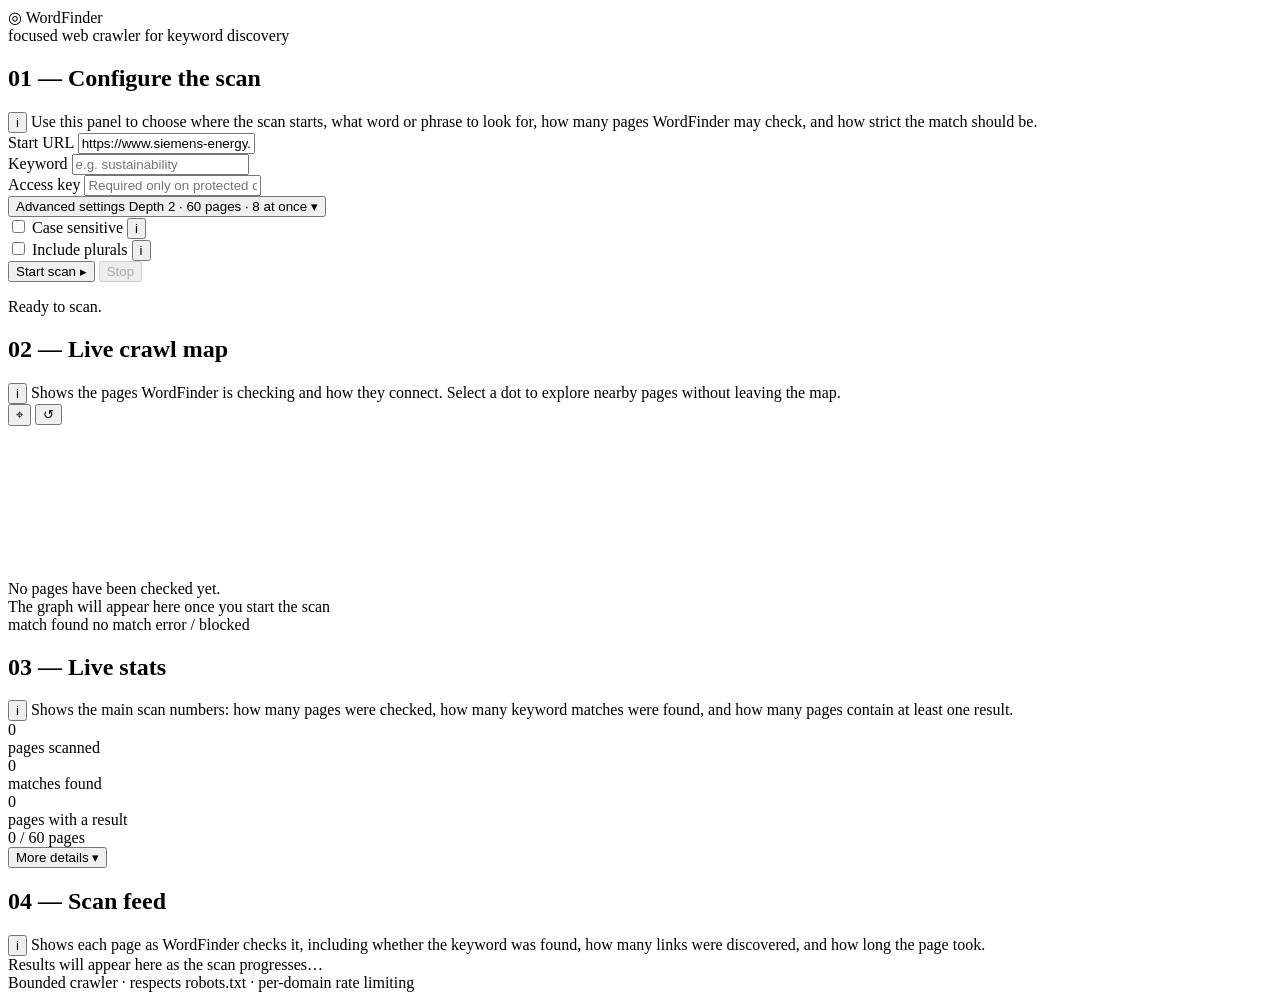
==== frontend/index.html @ 444906d9 "Add WordFinder app and CI" ====
<!DOCTYPE html>
<html lang="en">
<head>
  <meta charset="UTF-8" />
  <meta name="viewport" content="width=device-width, initial-scale=1.0" />
  <title>Word Finder — Terminology Audit</title>
  <link rel="preconnect" href="https://fonts.googleapis.com">
  <link href="https://fonts.googleapis.com/css2?family=Space+Mono:wght@400;700&family=Inter:wght@400;500;600;700&display=swap" rel="stylesheet">
  <link rel="stylesheet" href="/static/style.css?v=case-sensitive-info" />
</head>
<body>

  <div class="scanlines"></div>

  <header class="topbar">
    <div class="brand">
      <span class="brand-mark">◎</span>
      <span class="brand-name">Word<span class="accent">Finder</span></span>
    </div>
    <div class="topbar-sub">focused web crawler for keyword discovery</div>
  </header>

  <main class="layout">

    <!-- Control panel -->
    <section class="panel control-panel" id="controlPanel">
      <div class="panel-title-row">
        <h2 class="panel-title">01 &mdash; Configure the scan</h2>
        <span class="inline-info">
          <button type="button" class="inline-info-btn" aria-label="What does Configure the scan mean?">i</button>
          <span class="inline-info-popover" id="configureScanInfoText" role="tooltip">Use this panel to choose where the scan starts, what word or phrase to look for, how many pages WordFinder may check, and how strict the match should be.</span>
        </span>
      </div>

      <div class="field">
        <label for="startUrl">Start URL</label>
        <input type="url" id="startUrl" placeholder="https://www.siemens-energy.com/..." value="https://www.siemens-energy.com" />
      </div>

      <div class="field">
        <label for="keyword">Keyword</label>
        <input type="text" id="keyword" placeholder="e.g. sustainability" />
      </div>

      <div class="field">
        <label for="accessToken">Access key</label>
        <input type="password" id="accessToken" placeholder="Required only on protected deployments" autocomplete="current-password" />
      </div>

      <div class="advanced-settings">
        <button type="button" class="advanced-toggle" id="advancedToggle" aria-expanded="false" aria-controls="advancedPanel">
          <span>Advanced settings</span>
          <span class="advanced-summary" id="advancedSummary">Depth 2 · 60 pages · 8 at once</span>
          <span class="advanced-chevron" aria-hidden="true">▾</span>
        </button>

        <div class="advanced-panel" id="advancedPanel" hidden>
          <div class="field-row advanced-grid">
            <div class="field field-small number-field">
              <div class="label-row">
                <label for="maxDepth">Depth</label>
                <button type="button" class="info-btn" aria-label="What does Depth do?" aria-expanded="false" data-info-target="depthInfo">i</button>
              </div>
              <p class="info-popover" id="depthInfo" hidden>How many clicks away from the start page WordFinder may follow. Higher depth explores farther, but can take longer.</p>
              <div class="number-control">
                <input type="number" id="maxDepth" min="0" max="4" value="2" />
                <div class="stepper">
                  <button type="button" class="stepper-btn" data-step-target="maxDepth" data-step="1" aria-label="Increase depth">▲</button>
                  <button type="button" class="stepper-btn" data-step-target="maxDepth" data-step="-1" aria-label="Decrease depth">▼</button>
                </div>
              </div>
            </div>

            <div class="field field-small number-field">
              <div class="label-row">
                <label for="maxPages">Page limit</label>
                <button type="button" class="info-btn" aria-label="What does Page limit do?" aria-expanded="false" data-info-target="pageLimitInfo">i</button>
              </div>
              <p class="info-popover" id="pageLimitInfo" hidden>The maximum number of pages WordFinder will check in one scan. Lower limits finish faster.</p>
              <div class="number-control">
                <input type="number" id="maxPages" min="1" max="200" value="60" />
                <div class="stepper">
                  <button type="button" class="stepper-btn" data-step-target="maxPages" data-step="1" aria-label="Increase page limit">▲</button>
                  <button type="button" class="stepper-btn" data-step-target="maxPages" data-step="-1" aria-label="Decrease page limit">▼</button>
                </div>
              </div>
            </div>

            <div class="field field-small number-field">
              <div class="label-row">
                <label for="maxConcurrency">Concurrency</label>
                <button type="button" class="info-btn" aria-label="What does Concurrency do?" aria-expanded="false" data-info-target="concurrencyInfo">i</button>
              </div>
              <p class="info-popover" id="concurrencyInfo" hidden>How many pages WordFinder may check at the same time. Higher values can be faster, but may be heavier on the website.</p>
              <div class="number-control">
                <input type="number" id="maxConcurrency" min="1" max="10" value="8" />
                <div class="stepper">
                  <button type="button" class="stepper-btn" data-step-target="maxConcurrency" data-step="1" aria-label="Increase concurrency">▲</button>
                  <button type="button" class="stepper-btn" data-step-target="maxConcurrency" data-step="-1" aria-label="Decrease concurrency">▼</button>
                </div>
              </div>
            </div>
          </div>

          <div class="field-row advanced-grid matching-grid">
            <div class="field field-small">
              <div class="label-row">
                <label for="matchMode">Match mode</label>
                <button type="button" class="info-btn" aria-label="What does Match mode do?" aria-expanded="false" data-info-target="matchModeInfo">i</button>
              </div>
              <p class="info-popover" id="matchModeInfo" hidden>Choose whether WordFinder should match only the exact word, any partial text inside a larger word, or a phrase with flexible spacing.</p>
              <select id="matchMode">
                <option value="exact_word" selected>Exact word</option>
                <option value="partial">Partial match</option>
                <option value="phrase">Phrase</option>
              </select>
            </div>

            <div class="field field-small">
              <div class="label-row">
                <label for="searchScope">Search scope</label>
                <button type="button" class="info-btn" aria-label="What does Search scope do?" aria-expanded="false" data-info-target="searchScopeInfo">i</button>
              </div>
              <p class="info-popover" id="searchScopeInfo" hidden>Visible text is what readers see on the page. Metadata includes title, descriptions, labels, and image alt text. Full HTML is noisier but useful for technical checks.</p>
              <select id="searchScope">
                <option value="visible_text" selected>Visible text</option>
                <option value="visible_plus_metadata">Text + metadata</option>
                <option value="full_html">Full HTML</option>
              </select>
            </div>
          </div>

          <p class="decision-summary" id="matchingDecisionSummary">Searching visible text, case-insensitive, exact whole-word matches.</p>
        </div>
      </div>

      <div class="field-row toggles">
        <div class="toggle-option">
          <label class="toggle">
            <input type="checkbox" id="caseSensitive" />
            <span>Case sensitive</span>
          </label>
          <button type="button" class="info-btn" aria-label="What does Case sensitive do?" aria-expanded="false" data-info-target="caseSensitiveInfo">i</button>
          <p class="info-popover" id="caseSensitiveInfo" hidden>Match uppercase and lowercase exactly. For example, Energy and energy are treated as different words.</p>
        </div>

        <div class="toggle-option">
          <label class="toggle variant-toggle">
            <input type="checkbox" id="includeVariants" />
            <span>Include plurals</span>
          </label>
          <button type="button" class="info-btn" aria-label="What does Include plurals do?" aria-expanded="false" data-info-target="includeVariantsInfo">i</button>
          <p class="info-popover" id="includeVariantsInfo" hidden>Also find simple English plural forms, such as service/services or battery/batteries. This does not include synonyms or translations.</p>
        </div>
      </div>

      <button id="startBtn" class="btn-primary">
        <span class="btn-label">Start scan</span>
        <span class="btn-icon">▸</span>
      </button>
      <button id="stopBtn" class="btn-secondary" disabled>Stop</button>

      <p class="hint" id="statusHint" aria-live="polite">Ready to scan.</p>
    </section>

    <!-- Live graph -->
    <section class="panel graph-panel">
      <div class="panel-title-row">
        <h2 class="panel-title">02 &mdash; Live crawl map</h2>
        <span class="inline-info">
          <button type="button" class="inline-info-btn" aria-label="What does Live crawl map mean?">i</button>
          <span class="inline-info-popover" id="liveCrawlMapInfoText" role="tooltip">Shows the pages WordFinder is checking and how they connect. Select a dot to explore nearby pages without leaving the map.</span>
        </span>
      </div>
      <div class="graph-wrap">
        <div class="graph-toolbar" aria-label="Graph controls">
          <button type="button" class="graph-tool-btn" id="graphFitView" aria-label="Fit graph to view" title="Fit graph to view">⌖</button>
          <button type="button" class="graph-tool-btn" id="graphResetView" aria-label="Reset graph view" title="Reset graph view">↺</button>
        </div>
        <canvas id="crawlGraph" role="img" tabindex="0" aria-describedby="graphTextSummary"></canvas>
        <div class="sr-only" id="graphTextSummary" aria-live="polite">No pages have been checked yet.</div>
        <div class="graph-tooltip" id="graphTooltip" hidden></div>
        <div class="graph-placeholder" id="graphPlaceholder">
          <span class="graph-placeholder-dot"></span>
          <span>The graph will appear here once you start the scan</span>
        </div>
      </div>
      <div class="graph-legend">
        <span class="legend-item"><i class="dot dot-ok"></i> match found</span>
        <span class="legend-item"><i class="dot dot-none"></i> no match</span>
        <span class="legend-item"><i class="dot dot-error"></i> error / blocked</span>
      </div>
    </section>

    <!-- Stats -->
    <section class="panel stats-panel">
      <div class="panel-title-row">
        <h2 class="panel-title">03 &mdash; Live stats</h2>
        <span class="inline-info">
          <button type="button" class="inline-info-btn" aria-label="What does Live stats mean?">i</button>
          <span class="inline-info-popover" id="liveStatsInfoText" role="tooltip">Shows the main scan numbers: how many pages were checked, how many keyword matches were found, and how many pages contain at least one result.</span>
        </span>
      </div>
      <div class="stats-grid">
        <div class="stat">
          <div class="stat-value" id="statPages">0</div>
          <div class="stat-label">pages scanned</div>
        </div>
        <div class="stat stat-accent">
          <div class="stat-value" id="statMatches">0</div>
          <div class="stat-label">matches found</div>
        </div>
        <div class="stat">
          <div class="stat-value" id="statPagesWithMatch">0</div>
          <div class="stat-label">pages with a result</div>
        </div>
      </div>
      <div class="progress-track">
        <div class="progress-fill" id="progressFill"></div>
      </div>
      <div class="progress-caption" id="progressCaption">0 / 60 pages</div>
      <button type="button" class="details-toggle" id="statsDetailsToggle" aria-expanded="false" aria-controls="statsDetails">
        <span>More details</span>
        <span class="details-chevron" aria-hidden="true">▾</span>
      </button>
      <div class="stats-details" id="statsDetails" hidden>
        <div class="detail-metric">
          <span class="detail-label">Average time per page</span>
          <span class="detail-value" id="statSpeed">0ms</span>
        </div>
        <div class="roadmap-details">
          <div class="detail-heading">
            <span class="detail-label">Scan roadmap</span>
            <span class="inline-info">
              <button type="button" class="inline-info-btn" aria-label="What does Scan roadmap mean?">i</button>
              <span class="inline-info-popover" role="tooltip">Shows how far WordFinder had to move from the starting page to find and check pages.</span>
            </span>
          </div>
          <div class="roadmap-list" id="roadmapList">
            <div class="roadmap-empty">Start a scan to see how pages are distributed from the starting page.</div>
          </div>
        </div>
      </div>
    </section>

    <!-- Live feed -->
    <section class="panel feed-panel">
      <div class="panel-title-row">
        <h2 class="panel-title">04 &mdash; Scan feed</h2>
        <span class="inline-info">
          <button type="button" class="inline-info-btn" aria-label="What does Scan feed mean?">i</button>
          <span class="inline-info-popover" id="scanFeedInfoText" role="tooltip">Shows each page as WordFinder checks it, including whether the keyword was found, how many links were discovered, and how long the page took.</span>
        </span>
      </div>
      <div class="feed" id="feed">
        <div class="feed-empty">Results will appear here as the scan progresses&hellip;</div>
      </div>
    </section>

    <!-- Final results -->
    <section class="panel results-panel" id="resultsPanel" style="display:none;">
      <div class="panel-title-row">
        <h2 class="panel-title">05 &mdash; Pages with results</h2>
        <div class="panel-actions">
          <button type="button" class="export-btn" id="exportCsvBtn" disabled>CSV</button>
          <button type="button" class="export-btn" id="exportJsonBtn" disabled>JSON</button>
          <span class="inline-info">
            <button type="button" class="inline-info-btn" aria-label="What does Pages with results mean?">i</button>
            <span class="inline-info-popover" id="resultsInfoText" role="tooltip">Shows only the pages where WordFinder found the keyword. Each card includes the page, how many times the word appears, and short text examples.</span>
          </span>
        </div>
      </div>
      <div class="results-list" id="resultsList"></div>
    </section>

  </main>

  <footer class="footer">
    Bounded crawler &middot; respects robots.txt &middot; per-domain rate limiting
  </footer>

  <script src="/static/number-controls.js"></script>
  <script src="/static/graph-utils.js"></script>
  <script src="/static/app.js"></script>
</body>
</html>
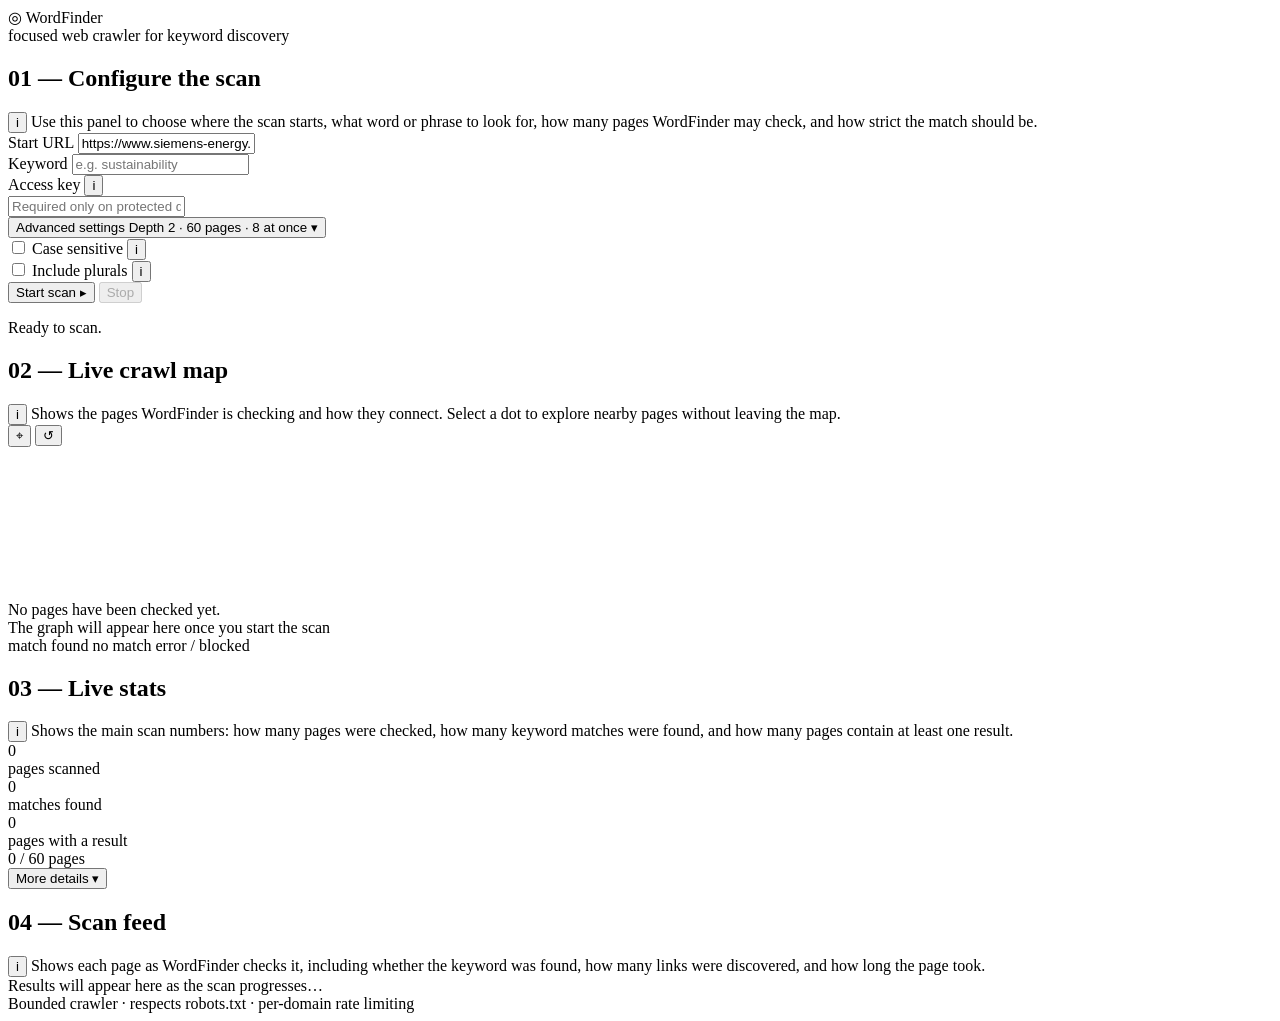
==== commit eef2c769: "Polish access key field" ====
--- a/frontend/index.html
+++ b/frontend/index.html
@@ -42,8 +42,12 @@
         <input type="text" id="keyword" placeholder="e.g. sustainability" />
       </div>
 
-      <div class="field">
-        <label for="accessToken">Access key</label>
+      <div class="field field-with-info">
+        <div class="label-row">
+          <label for="accessToken">Access key</label>
+          <button type="button" class="info-btn" aria-label="What does Access key do?" aria-expanded="false" data-info-target="accessKeyInfo">i</button>
+        </div>
+        <p class="info-popover" id="accessKeyInfo" hidden>The access key is a small password for the live online version. It helps prevent unwanted scans from the internet. You usually do not need it when running WordFinder locally.</p>
         <input type="password" id="accessToken" placeholder="Required only on protected deployments" autocomplete="current-password" />
       </div>
 
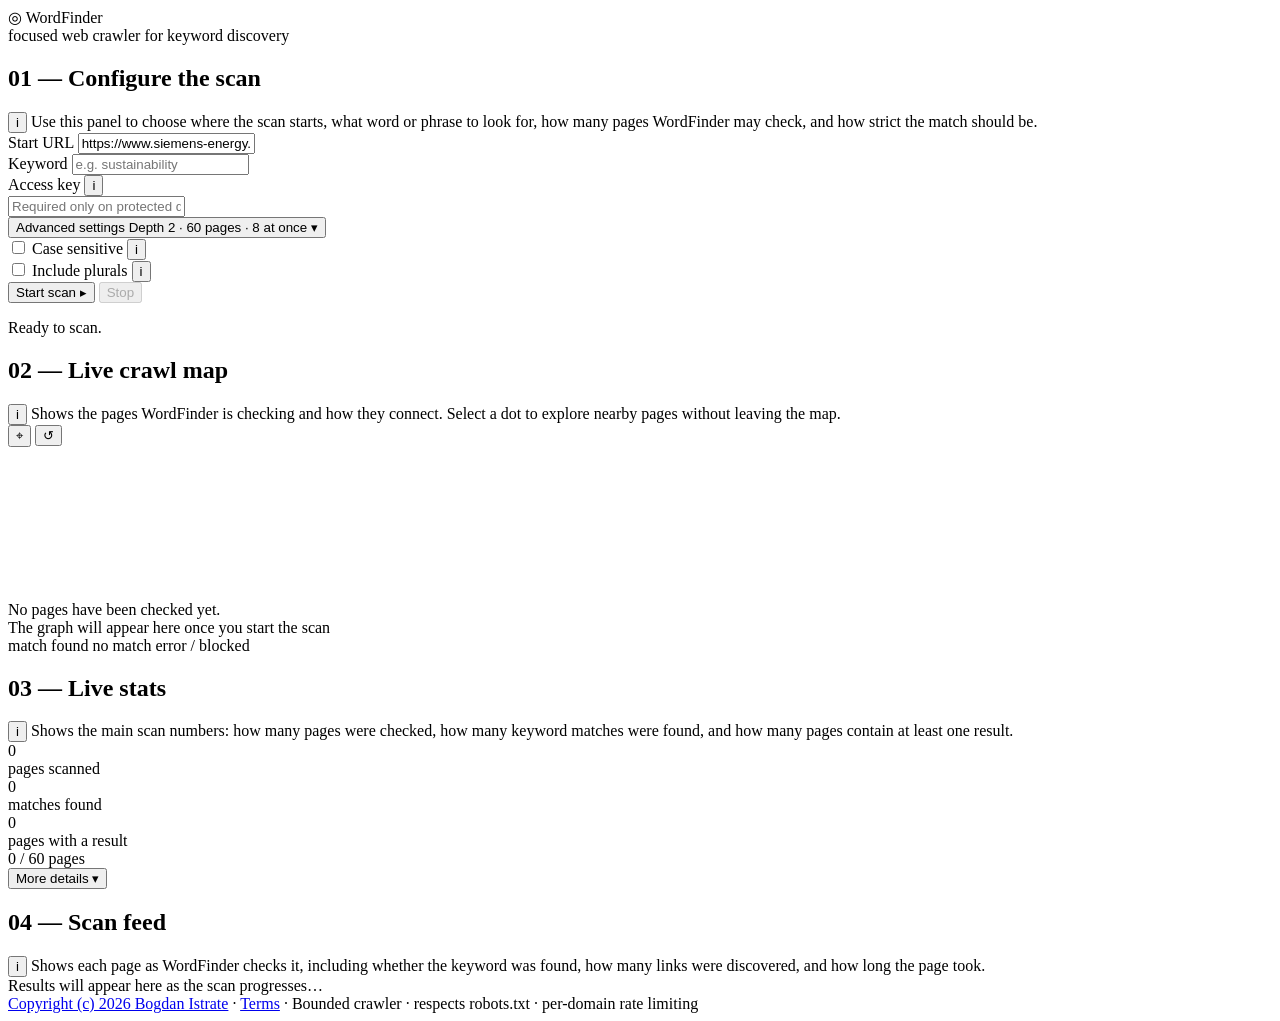
==== commit 24583656: "Add terms license and footer links" ====
--- a/frontend/index.html
+++ b/frontend/index.html
@@ -280,7 +280,11 @@
   </main>
 
   <footer class="footer">
-    Bounded crawler &middot; respects robots.txt &middot; per-domain rate limiting
+    <a href="https://www.linkedin.com/in/bogdan-cosmin-istrate" target="_blank" rel="noopener noreferrer">Copyright (c) 2026 Bogdan Istrate</a>
+    <span aria-hidden="true">&middot;</span>
+    <a href="/terms">Terms</a>
+    <span aria-hidden="true">&middot;</span>
+    <span>Bounded crawler &middot; respects robots.txt &middot; per-domain rate limiting</span>
   </footer>
 
   <script src="/static/number-controls.js"></script>
